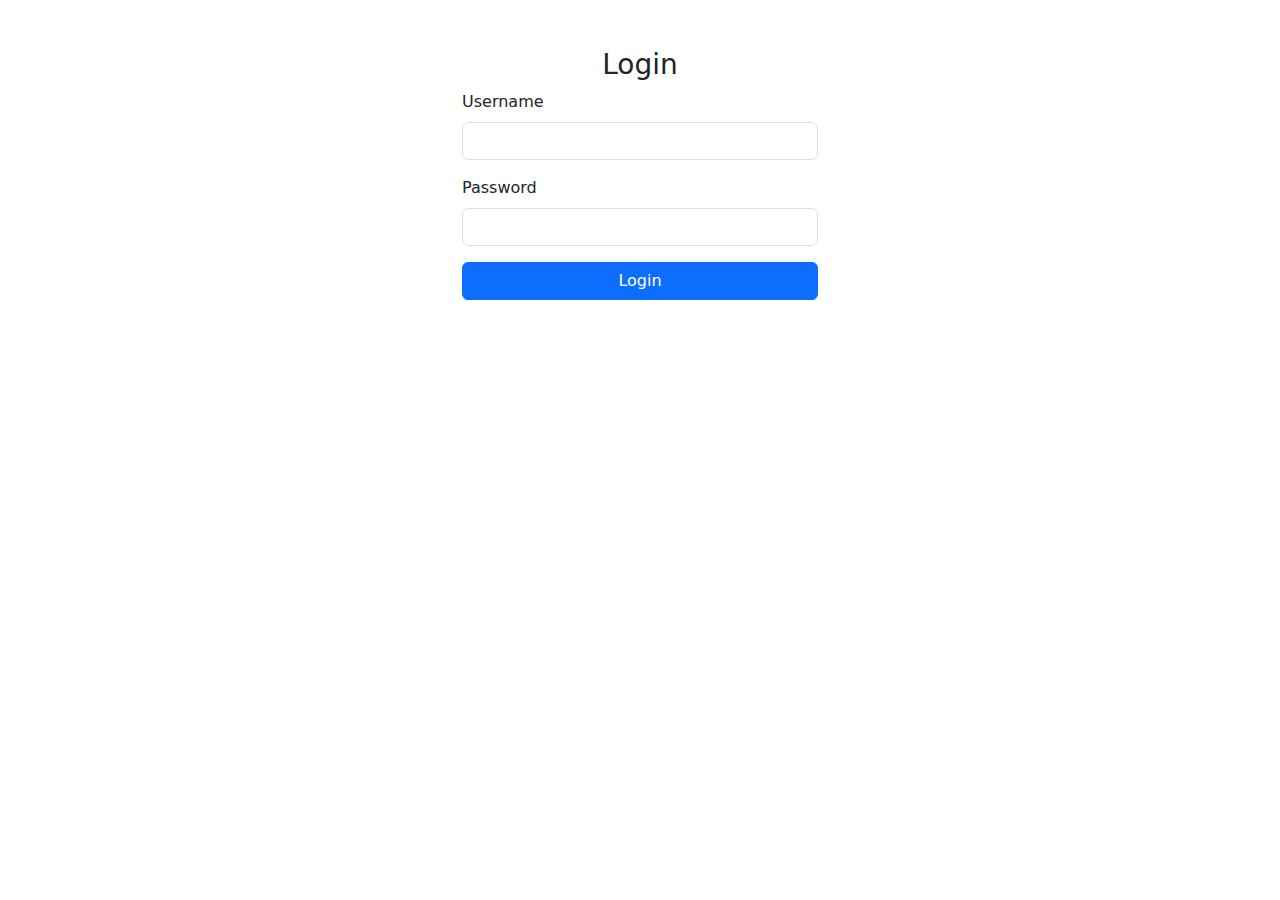
==== templates/login.html @ 1f114ffd "Add files via upload" ====
<!DOCTYPE html>
<html lang="en">

<head>
    <meta charset="UTF-8">
    <meta name="viewport" content="width=device-width, initial-scale=1.0">
    <title>Login</title>
    <link rel="stylesheet" href="https://cdn.jsdelivr.net/npm/bootstrap@5.3.0/dist/css/bootstrap.min.css">
</head>

<body>
    <div class="container mt-5">
        <div class="row justify-content-center">
            <div class="col-md-4">
                <h3 class="text-center">Login</h3>
                <form id="loginForm">
                    <div class="mb-3">
                        <label for="username" class="form-label">Username</label>
                        <input type="text" class="form-control" id="username" required>
                    </div>
                    <div class="mb-3">
                        <label for="password" class="form-label">Password</label>
                        <input type="password" class="form-control" id="password" required>
                    </div>
                    <button type="submit" class="btn btn-primary w-100">Login</button>
                </form>
                <div id="alert" class="alert alert-danger mt-3 d-none" role="alert">
                    Invalid username or password.
                </div>
            </div>
        </div>
    </div>

    
</body>
<script src="static/js/login.js"></script>
</html>
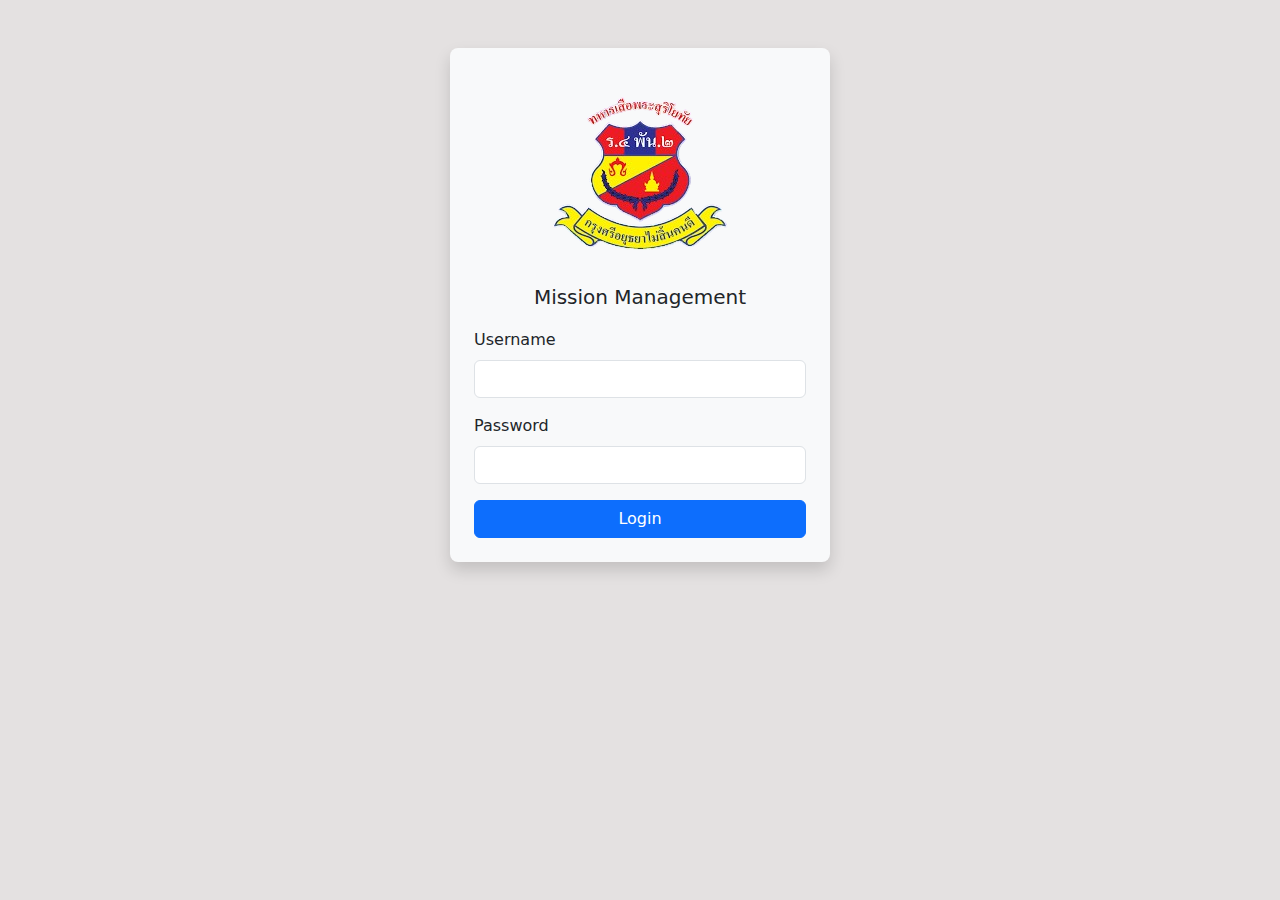
==== commit 92cc2750: "add" ====
--- a/templates/login.html
+++ b/templates/login.html
@@ -6,13 +6,20 @@
     <meta name="viewport" content="width=device-width, initial-scale=1.0">
     <title>Login</title>
     <link rel="stylesheet" href="https://cdn.jsdelivr.net/npm/bootstrap@5.3.0/dist/css/bootstrap.min.css">
+    <link href="/static/css/index.css" rel="stylesheet">
 </head>
 
-<body>
+<body class="bg-login h-100">
     <div class="container mt-5">
         <div class="row justify-content-center">
-            <div class="col-md-4">
-                <h3 class="text-center">Login</h3>
+            <div class="col-md-4 align-items-center p-4 rounded-3 shadow bg-light">
+                <img
+                    src="/static/img/logo.png"
+                    class="img-fluid rounded-top mx-auto d-block"
+                    alt=""
+                />
+                <p class="text-center fs-5">Mission Management</p>
+                
                 <form id="loginForm">
                     <div class="mb-3">
                         <label for="username" class="form-label">Username</label>
--- a/static/css/index.css
+++ b/static/css/index.css
@@ -0,0 +1,107 @@
+.hover-sidebar:hover {
+    background-color: brown;
+}
+
+#order-list {
+    max-height: 1000px;      /* กำหนดความสูงสูงสุด */
+    overflow-y: auto;        /* ทำให้สามารถเลื่อนลงได้เมื่อเกินขนาด */
+    padding-right: 15px;      /* เพิ่มช่องว่างด้านขวาเล็กน้อย เพื่อให้มีสกรอลล์ */
+}
+
+.card {
+    height: 100%; /* ให้การ์ดขยายเต็มความสูงที่กำหนด */
+    display: flex;
+    flex-direction: column;
+}
+
+.card-body {
+    flex-grow: 1; /* กระจายเนื้อหาใน card-body ให้สมดุล */
+    display: flex;
+    flex-direction: column;
+    justify-content: space-between; /* จัดเนื้อหาให้แยกกันระหว่างส่วนหัว/ส่วนท้าย */
+}
+
+.card img {
+    max-height: 100px; /* จำกัดความสูงของรูปภาพ */
+    object-fit: cover; /* ปรับรูปให้ครอบคลุมพื้นที่ */
+}
+
+.max-img-dashboad{
+    height: 50px;
+    width: 50px;
+}
+
+
+.card-custom {
+    position: relative;
+    overflow: hidden;
+    padding: 20px;
+}
+
+.card-custom img {
+    position: absolute;
+    bottom: 0;
+    right: 0;
+    opacity: 0.2; /* ทำให้ภาพโปร่งใส */
+    width: 100px;
+    height: auto;
+}
+
+.card-custom h4, 
+.card-custom p, 
+.card-custom small {
+    position: relative;
+    z-index: 2; /* ให้ข้อความอยู่ด้านหน้า */
+    text-align: left; /* จัดข้อความชิดซ้าย */
+}
+
+.bg-dashboad-1{
+    background-color: #3F7BFD;
+}
+
+.bg-dashboad-2{
+    background-color: #0FB755;
+}
+
+.bg-dashboad-3{
+    background-color: #EC469C;
+}
+
+.sidebar {
+    position: fixed; /* ทำให้ Sidebar คงที่ */
+    top: 0;
+    left: 0;
+    height: 100vh; /* ความสูงเต็มจอ */
+    width: 80px; /* กำหนดความกว้าง */
+    background-color: #343a40; /* สีพื้นหลัง */
+    color: white; /* สีข้อความ */
+    overflow: hidden; /* ป้องกันเนื้อหาเกินออกมา */
+    transition: width 0.3s ease; /* เพิ่มเอฟเฟกต์ขยาย */
+    z-index: 1000; /* ทำให้ Sidebar อยู่ด้านหน้า */
+}
+
+.row-detail {
+    display: flex; /* ใช้ Flexbox สำหรับจัดตำแหน่ง */
+    justify-content: space-between; /* จัดข้อความให้อยู่ฝั่งซ้ายและขวาสุด */
+    margin-bottom: 10px; /* เพิ่มระยะห่างระหว่างบรรทัด */
+}
+.row-detail strong {
+    flex: 1; /* ขยายพื้นที่สำหรับข้อความด้านซ้าย */
+    text-align: left; /* จัดข้อความชิดซ้าย */
+}
+.row-detail span {
+    flex: 1; /* ขยายพื้นที่สำหรับข้อความด้านขวา */
+    text-align: right; /* จัดข้อความชิดขวา */
+}
+
+.status-circle {
+    display: inline-block;
+    width: 10px;
+    height: 10px;
+    border-radius: 50%;
+    margin-right: 5px;
+}
+
+.bg-login {
+    background-color: #e4e1e1;
+}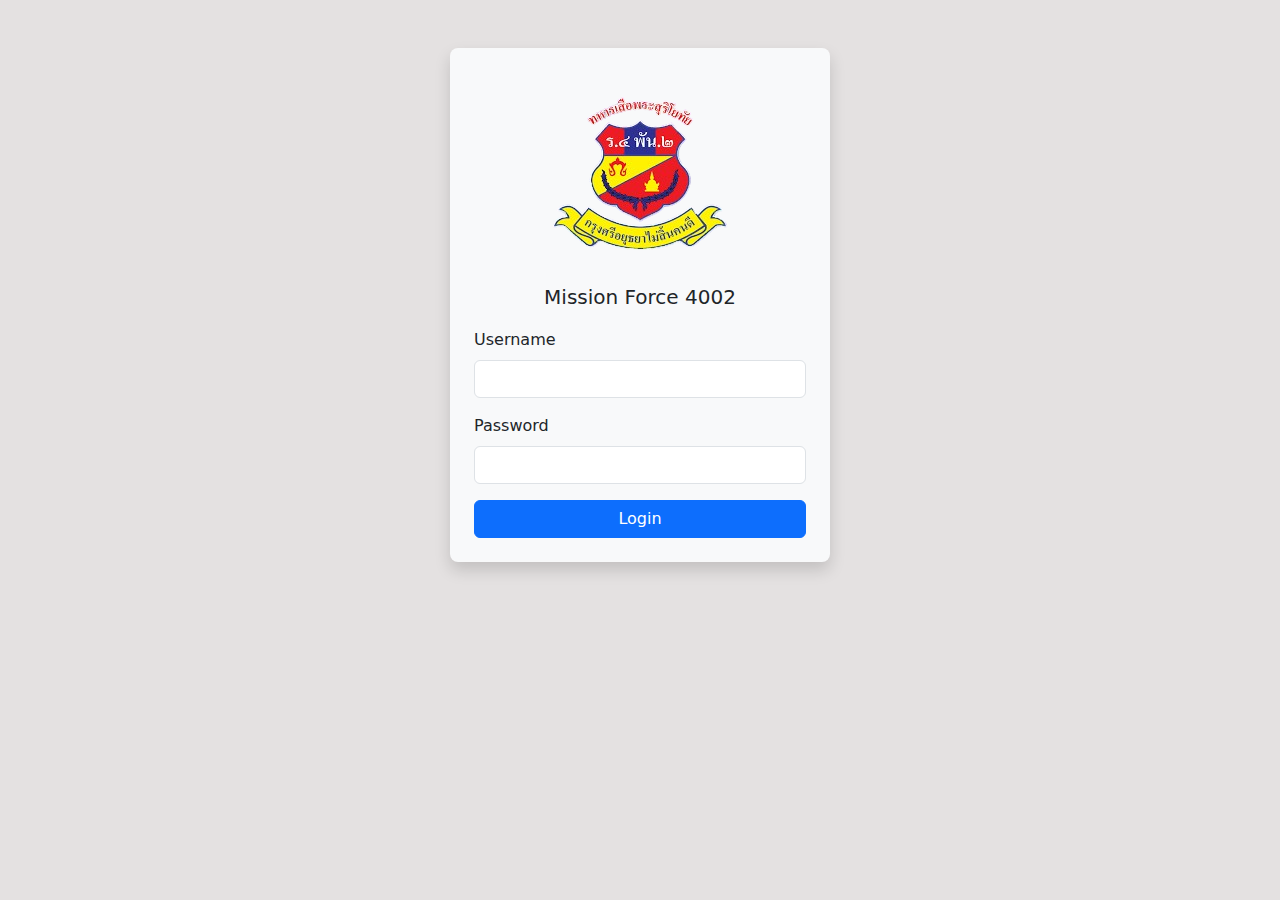
==== commit b50f1687: "edit" ====
--- a/templates/login.html
+++ b/templates/login.html
@@ -18,7 +18,7 @@
                     class="img-fluid rounded-top mx-auto d-block"
                     alt=""
                 />
-                <p class="text-center fs-5">Mission Management</p>
+                <p class="text-center fs-5">Mission Force 4002</p>
                 
                 <form id="loginForm">
                     <div class="mb-3">
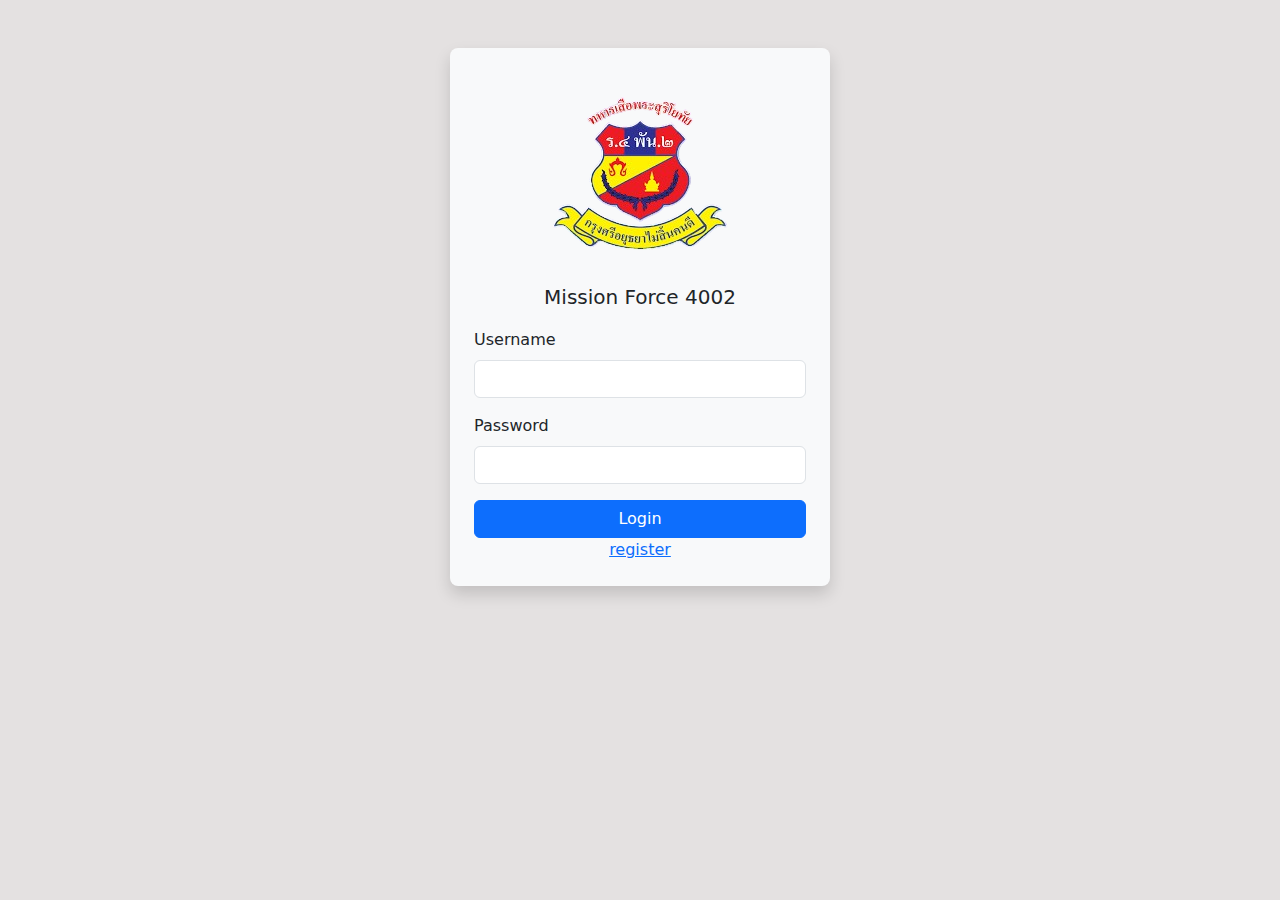
==== commit b3418adf: "permiss" ====
--- a/templates/login.html
+++ b/templates/login.html
@@ -30,6 +30,10 @@
                         <input type="password" class="form-control" id="password" required>
                     </div>
                     <button type="submit" class="btn btn-primary w-100">Login</button>
+                    <div class="text-center">
+                        <a class="" href="/register">register</a>
+                    </div>
+
                 </form>
                 <div id="alert" class="alert alert-danger mt-3 d-none" role="alert">
                     Invalid username or password.
